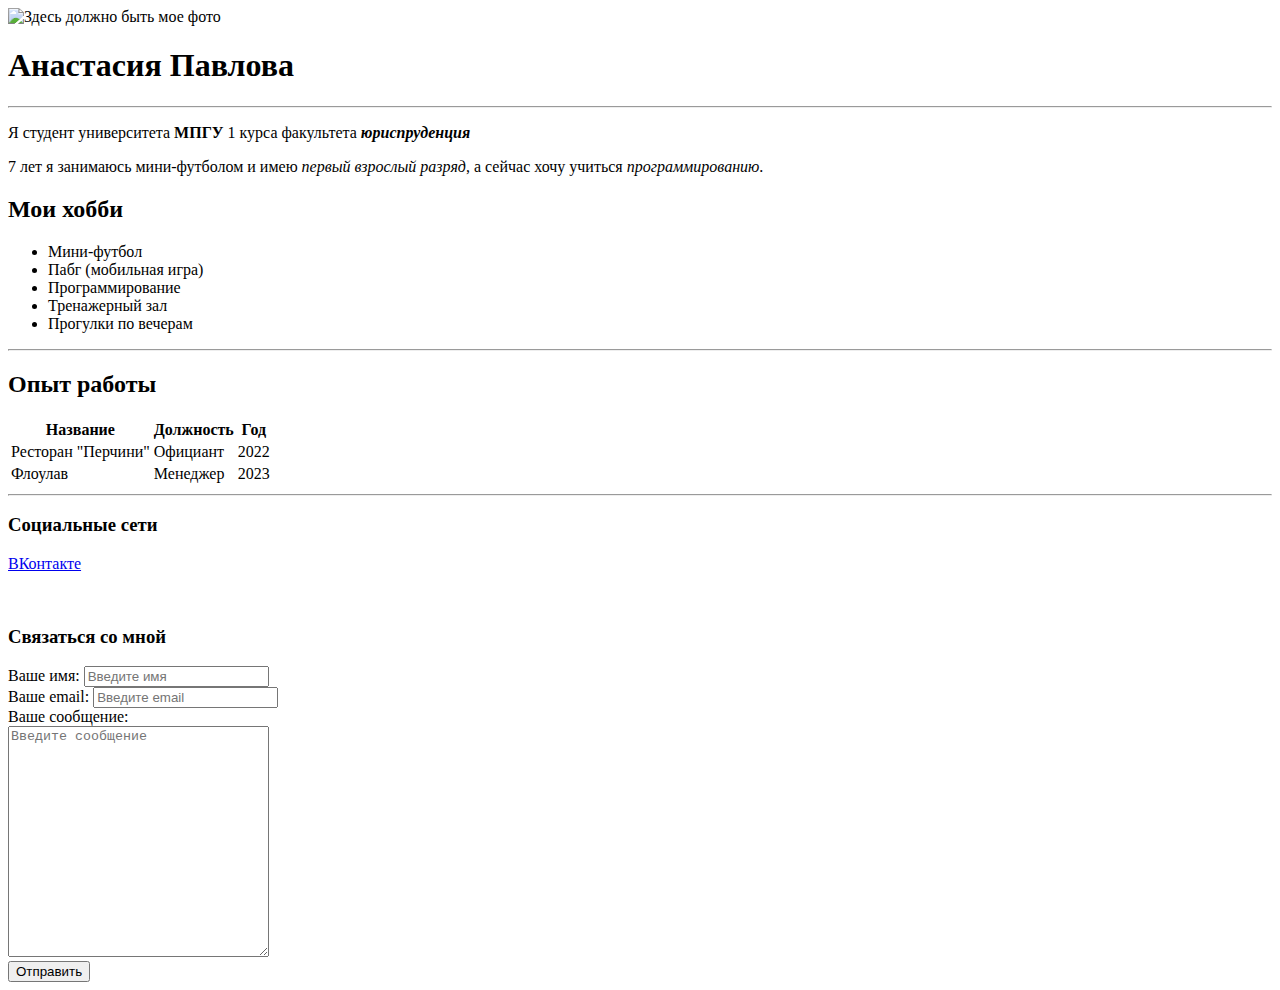
==== index.html @ 02d3dea3 "Update and rename resume.html to index.html" ====
<!DOCTYPE html>
<html lang="en">
<head>
    <meta charset="UTF-8">
    <meta name="viewport" content="width=device-width, initial-scale=1.0">
    <meta name="keywords" content="Anastasiia, resume">
    <meta name="description" content="Это сайт-резюме Анастасии Павловой">
    <title>Anastasiia Resume</title>
</head>
<body>
    <img src="https://sun1-83.userapi.com/impg/fEpWr69keVQ-Cv_8NnaA3_LDnBhTe6USvggu4A/JLyBKjmQfcs.jpg?size=861x1080&quality=95&sign=d4d9f9cd54dc580a2edda03d74eb98a2&type=album" width="250" alt="Здесь должно быть мое фото">
    
    <h1>Анастасия Павлова</h1>
    
    <hr>
   
    <p>Я студент университета <strong>МПГУ</strong> 1 курса факультета <strong><em>юриспруденция</em></strong></p>

    <p>7 лет я занимаюсь мини-футболом и имею <em>первый взрослый разряд</em>, а сейчас хочу учиться <em>программированию</em>.</p>

    <p><h2><strong>Мои хобби</strong></h2></p>
    
    <ul>
        <li>Мини-футбол</li>
        <li>Пабг (мобильная игра)</li>
        <li>Программирование</li>
        <li>Тренажерный зал</li>
        <li>Прогулки по вечерам</li>
    </ul>

    <hr>

    <p><h2><strong>Опыт работы</strong></h2></p>

    <table>
        <thead>
            <tr>
                <th>Название</th>
                <th>Должность</th>
                <th>Год</th>
            </tr>
        </thead>
        <tbody>
            <tr>
                <td>Ресторан "Перчини"</td>
                <td>Официант</td>
                <td>2022</td>
            </tr>
            <tr>
                <td>Флоулав</td>
                <td>Менеджер</td>
                <td>2023</td>
            </tr>
        </tbody>
    </table>
    
    <hr>

    <p><h3><strong>Социальные сети</strong></h3></p>

    <p>
        <a href="https://vk.com/pvlncks" target="_blank">ВКонтакте</a>
    </p>

    <br>

    <p><h3><strong>Связаться со мной</strong></h3></p>

    <form>
        <div>
            <label for="text">Ваше имя:</label>
            <input type="text" id="text" placeholder="Введите имя">
        </div>

        <div>
            <label for="email">Ваше email:</label>
            <input type="email" id="email" placeholder="Введите email"> 
        </div>
        <div>
            <label for="message">Ваше сообщение:</label>
            <br>
            <textarea id="message" cols="30" rows="15" placeholder="Введите сообщение"></textarea>
        </div>
        <button type="submit">Отправить</button>
     </form>
</body>
</html>
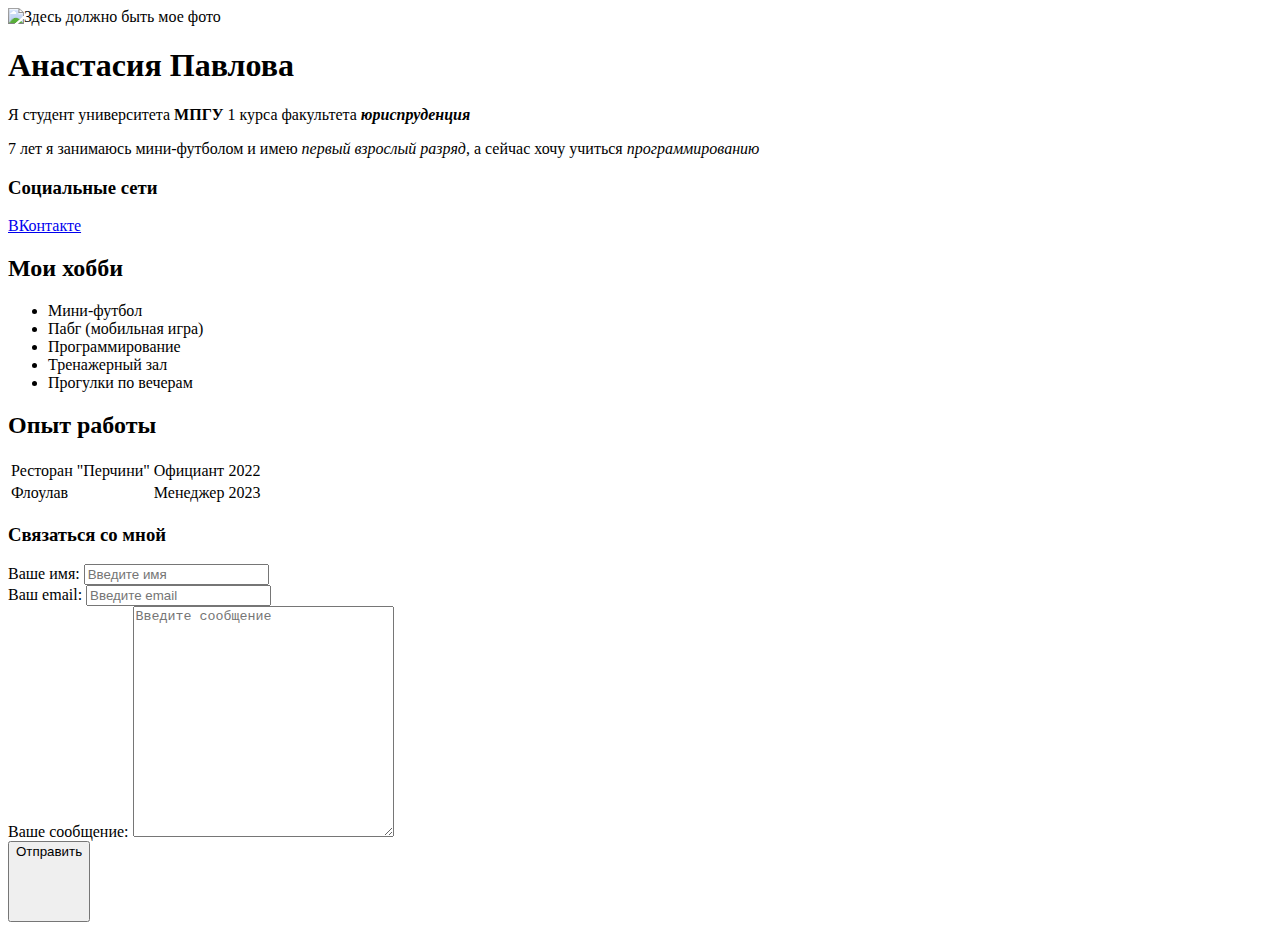
==== commit 908761e4: "Add styles" ====
--- a/index.html
+++ b/index.html
@@ -5,83 +5,98 @@
     <meta name="viewport" content="width=device-width, initial-scale=1.0">
     <meta name="keywords" content="Anastasiia, resume">
     <meta name="description" content="Это сайт-резюме Анастасии Павловой">
+    <link rel="stylesheet" href="resume.css">
     <title>Anastasiia Resume</title>
 </head>
 <body>
-    <img src="https://sun1-83.userapi.com/impg/fEpWr69keVQ-Cv_8NnaA3_LDnBhTe6USvggu4A/JLyBKjmQfcs.jpg?size=861x1080&quality=95&sign=d4d9f9cd54dc580a2edda03d74eb98a2&type=album" width="250" alt="Здесь должно быть мое фото">
     
-    <h1>Анастасия Павлова</h1>
+    <div class="container">
     
-    <hr>
+
+        <div class="info">
+         <img src="https://sun1-83.userapi.com/impg/fEpWr69keVQ-Cv_8NnaA3_LDnBhTe6USvggu4A/JLyBKjmQfcs.jpg?size=861x1080&quality=95&sign=d4d9f9cd54dc580a2edda03d74eb98a2&type=album" class="avatar" alt="Здесь должно быть мое фото">
+        
+
+         <div class="info-text">
+         
+             <h1>Анастасия Павлова</h1>
    
-    <p>Я студент университета <strong>МПГУ</strong> 1 курса факультета <strong><em>юриспруденция</em></strong></p>
+             <p>Я студент университета <strong>МПГУ</strong> 1 курса факультета <strong><em>юриспруденция</em></strong></p>
 
-    <p>7 лет я занимаюсь мини-футболом и имею <em>первый взрослый разряд</em>, а сейчас хочу учиться <em>программированию</em>.</p>
+             <p>7 лет я занимаюсь мини-футболом и имею <em>первый взрослый разряд</em>, а сейчас хочу учиться <em>программированию</em></p>
 
-    <p><h2><strong>Мои хобби</strong></h2></p>
+             <h3>Социальные сети</h3>
+         
+             <a href="https://vk.com/pvlncks" target="_blank">ВКонтакте</a>
+             
+         </div>
+        </div>
     
-    <ul>
-        <li>Мини-футбол</li>
-        <li>Пабг (мобильная игра)</li>
-        <li>Программирование</li>
-        <li>Тренажерный зал</li>
-        <li>Прогулки по вечерам</li>
-    </ul>
-
-    <hr>
-
-    <p><h2><strong>Опыт работы</strong></h2></p>
-
-    <table>
-        <thead>
-            <tr>
-                <th>Название</th>
-                <th>Должность</th>
-                <th>Год</th>
-            </tr>
-        </thead>
-        <tbody>
-            <tr>
-                <td>Ресторан "Перчини"</td>
-                <td>Официант</td>
-                <td>2022</td>
-            </tr>
-            <tr>
-                <td>Флоулав</td>
-                <td>Менеджер</td>
-                <td>2023</td>
-            </tr>
-        </tbody>
-    </table>
+        <div class="card hobby">
+         <h2>Мои хобби</h2>
     
-    <hr>
-
-    <p><h3><strong>Социальные сети</strong></h3></p>
-
-    <p>
-        <a href="https://vk.com/pvlncks" target="_blank">ВКонтакте</a>
-    </p>
-
-    <br>
-
-    <p><h3><strong>Связаться со мной</strong></h3></p>
-
-    <form>
-        <div>
-            <label for="text">Ваше имя:</label>
-            <input type="text" id="text" placeholder="Введите имя">
+            <ul class="list">
+             <li>Мини-футбол</li>
+             <li>Пабг (мобильная игра)</li>
+             <li>Программирование</li>
+             <li>Тренажерный зал</li>
+             <li>Прогулки по вечерам</li>
+            </ul>
         </div>
 
-        <div>
-            <label for="email">Ваше email:</label>
-            <input type="email" id="email" placeholder="Введите email"> 
+        <div class="card work">
+         <h2>Опыт работы</h2>
+        
+         <table>
+             <!-- <thead>
+                 <tr>
+                     <th>Название</th>
+                     <th>Должность</th>
+                     <th>Год</th>
+                 </tr>
+             </thead> -->
+            <tbody>
+                <tr>
+                     <td>Ресторан "Перчини"</td>
+                     <td>Официант</td>
+                     <td>2022</td>
+                </tr>
+                <tr>
+                     <td>Флоулав</td>
+                     <td>Менеджер</td>
+                     <td>2023</td>
+                </tr>
+            </tbody>
+         </table>
         </div>
-        <div>
-            <label for="message">Ваше сообщение:</label>
-            <br>
-            <textarea id="message" cols="30" rows="15" placeholder="Введите сообщение"></textarea>
-        </div>
-        <button type="submit">Отправить</button>
-     </form>
+   
+         <form class="form">
+             <h3>Связаться со мной</h3>
+             
+             <div class="form-row">
+                 <div class="form-group">
+                     <label for="text">Ваше имя:</label>
+                     <input type="text" id="text" placeholder="Введите имя">
+                 </div>
+
+                 <div class="form-group">
+                     <label for="email">Ваш email:</label>
+                     <input type="email" id="email" placeholder="Введите email"> 
+                 </div>
+             </div>
+             
+             <div class="form-group">
+                 <label for="message">Ваше сообщение:</label>
+                 <textarea id="message" cols="30" rows="15" placeholder="Введите сообщение"></textarea>
+             </div>
+             <button type="submit" class="btn">Отправить</butto>
+         </form>
+    
+     <br>
+     <br>
+     <br>
+     <br>
+     <br>
+    </div>
 </body>
-</html>
+</html>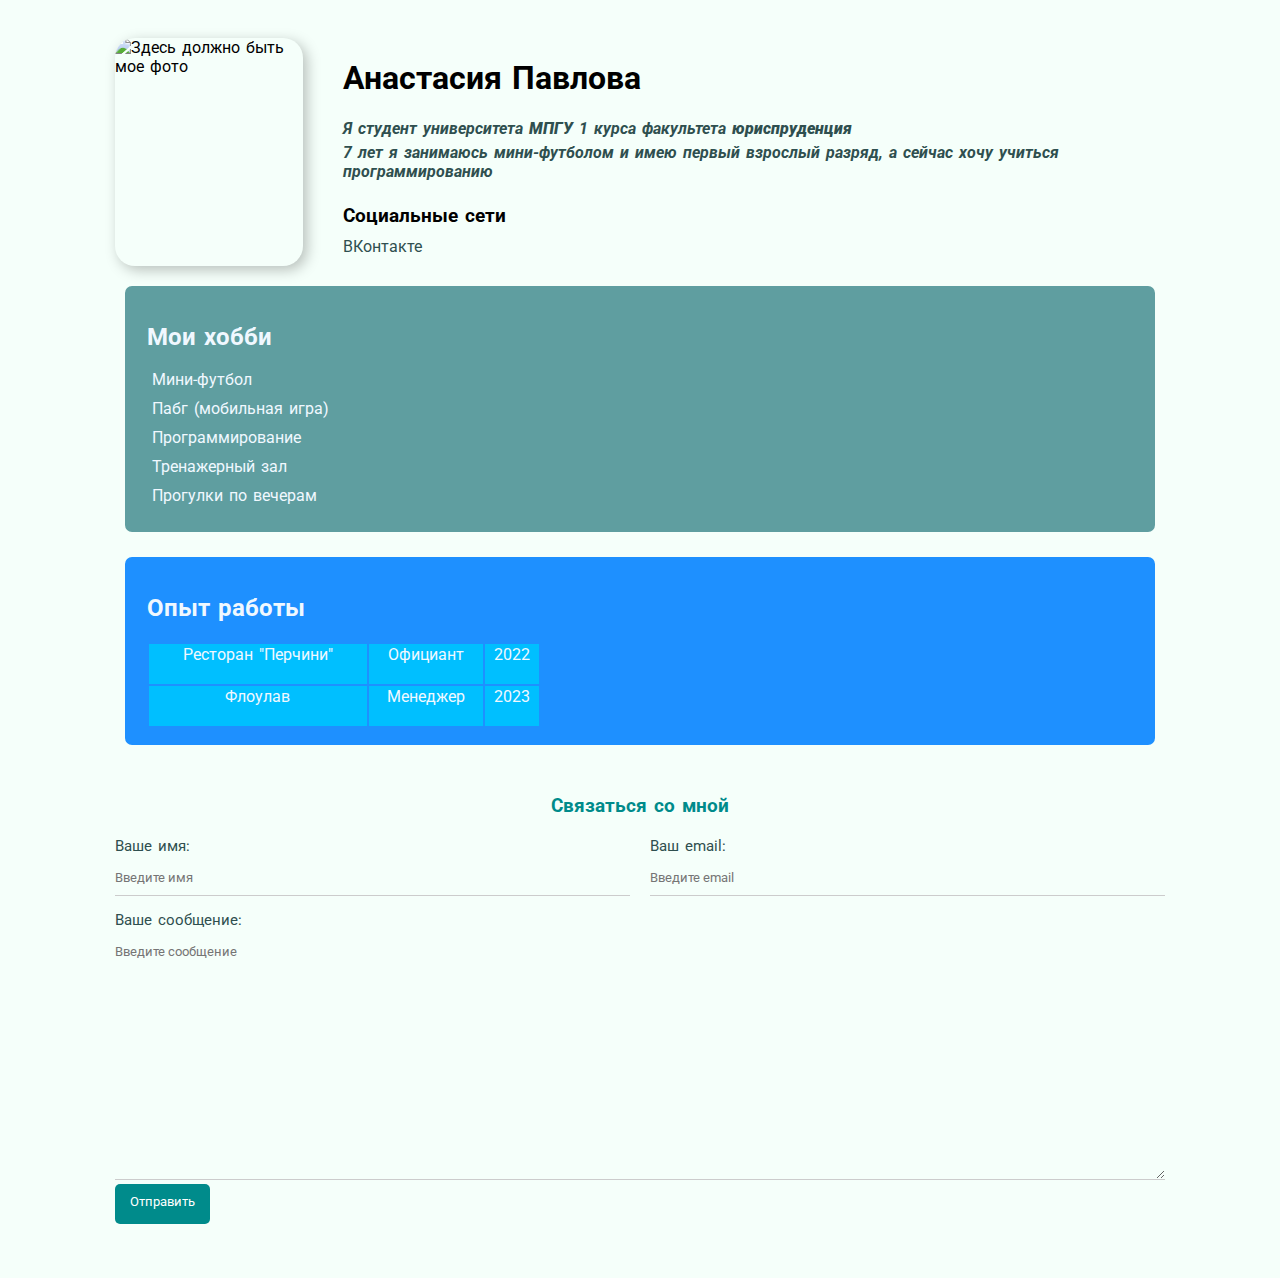
==== commit 8cdcd8d6: "Add styles" ====
--- a/index.html
+++ b/index.html
@@ -5,7 +5,7 @@
     <meta name="viewport" content="width=device-width, initial-scale=1.0">
     <meta name="keywords" content="Anastasiia, resume">
     <meta name="description" content="Это сайт-резюме Анастасии Павловой">
-    <link rel="stylesheet" href="resume.css">
+    <link rel="stylesheet" href="style.css">
     <title>Anastasiia Resume</title>
 </head>
 <body>
--- a/style.css
+++ b/style.css
@@ -0,0 +1,193 @@
+@import url('https://fonts.googleapis.com/css2?family=Roboto:wght@300;400&display=swap');
+
+@media (max-width: 650px) {
+    .container {
+        font-size: 1.5rem;
+        padding: 10px;
+        text-align: center;
+    }
+
+}
+
+body {
+    line-height: 1.6em;
+    word-spacing: 2px;
+    background: mintcream;
+    font: normal 16px "Roboto", sans-serif;
+}
+
+.container {
+    max-width: 1050px;
+    margin: auto;
+    padding-top: 30px;
+}
+
+.info {
+    margin-bottom: 20px;
+    display: flex;
+}
+
+.info-text {
+    margin-left: 40px;
+    margin-bottom: 10px;
+}
+
+.info-text p {
+    font-style: italic;
+    font-weight: bold;
+    color: #2F4F4F;
+    margin: 0;
+    padding-bottom: 5px;
+}
+
+.info-text h3 {
+    margin-bottom: 10px;
+}
+
+@media (max-width: 650px) {
+    .info {
+        display: block;
+        text-align: center;
+    }
+}
+
+.hobby {
+    border: 2px solid #5F9EA0;
+    background: #5F9EA0;
+    border-radius: 7px;
+    color: #F0F8FF;
+    padding: 15px 20px;
+    margin: 10px;
+    margin-bottom: 25px;
+}
+
+.work {
+    border: 2px solid #1E90FF;
+    background: #1E90FF;
+    border-radius: 7px;
+    color: #F0F8FF;
+    padding: 15px 20px;
+    margin: 10px;
+    margin-bottom: 50px;
+}
+.avatar {
+    width: 200px;
+    border-radius: 20px;
+    box-shadow: 4px 4px 14px rgba(0, 0, 0, 0.25);
+}
+
+a {
+    color: #2F4F4F;
+    text-decoration: none;
+}
+
+a:hover {
+    color: #0073f7;
+    text-decoration: underline;
+}
+
+a:visited {
+    color: purple;
+}
+
+a:active {
+    color: #0073f7;
+}
+
+.btn {
+    background: #008B8B;
+    padding: 10px 15px;
+    color: #fff;
+    border: none;
+    cursor: pointer;
+    border-radius: 5px;
+    font-family: inherit;
+    height: 40px;
+}
+
+.btn:hover {
+    opacity: 0.8;
+}
+
+.list {
+    margin: 0;
+    padding: 0;
+    list-style: none;
+}
+
+.list li {
+    margin-bottom: 10px;
+    padding-left: 5px;
+}
+
+.work table {
+    width: 40%;
+}
+
+.work td {
+    text-align: center;
+    padding-bottom: 20px;
+}
+
+.work td:nth-child(1), .work td:nth-child(2), .work td:nth-child(3) {
+    background: #00BFFF;
+}
+
+.form h3 {
+    text-align: center;
+    margin-bottom: 20px;
+    color: #008B8B;
+}
+
+.form-group label {
+    display: block;
+    font-size: 15px;
+    color: #2F4F4F;
+}
+
+.form-row {
+    margin-bottom: 15px;
+    display: flex;
+}
+
+.form-row .form-group {
+    margin-right: 20px;
+    width: 50%;
+}
+
+.form-row .form-group:last-child {
+    margin-right: 0;
+}
+
+@media (max-width: 650px) {
+    .form-row {
+        display: block;
+    }
+
+    .form-row .form-group {
+        width: 100%;
+        margin-right: 0;
+        margin-bottom: 10px;
+    }
+}
+
+.form-group input, .form-group textarea {
+    width: 100%;
+    box-sizing: border-box;
+    border: none;
+    background: transparent;
+    border-bottom: 1px solid #ccc;
+    color: #000;
+    padding: 15px 0 10px;
+    outline: none;
+    font-family: inherit;
+}
+
+
+
+
+
+
+
+
+
